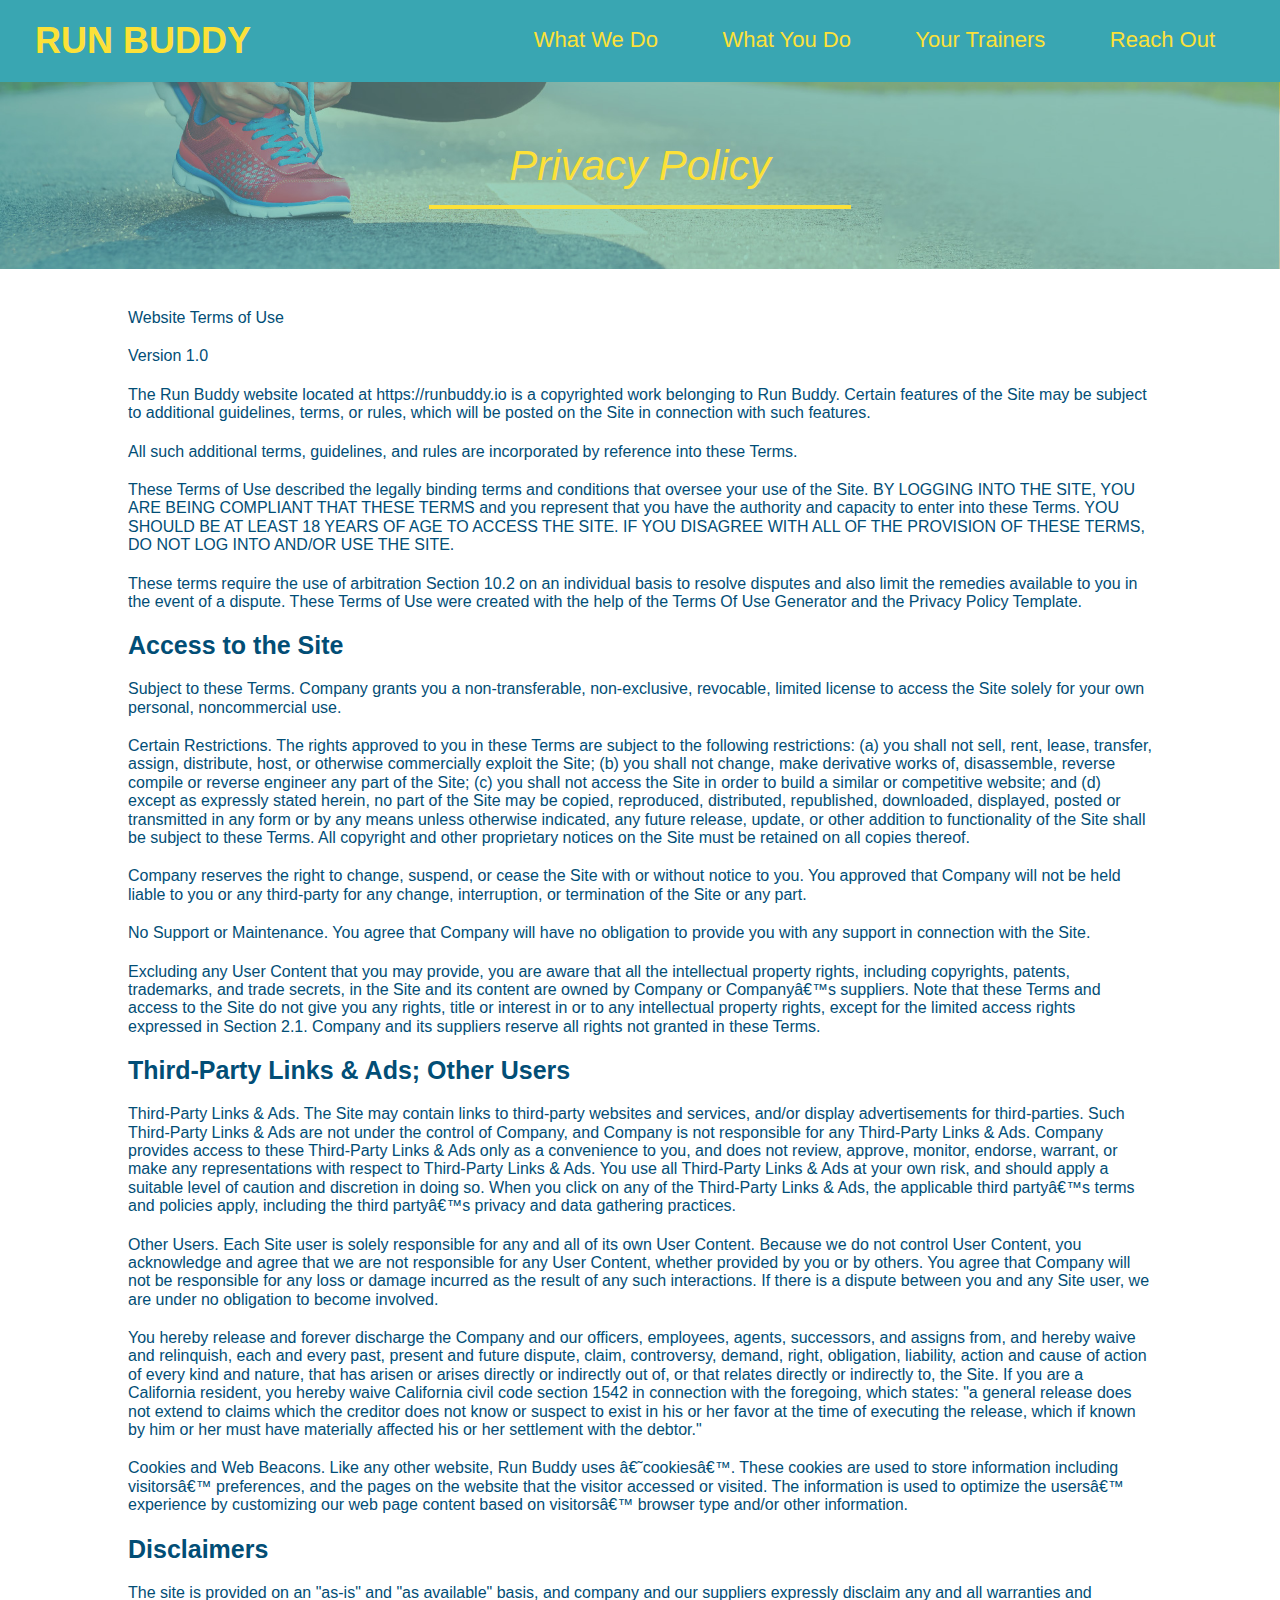
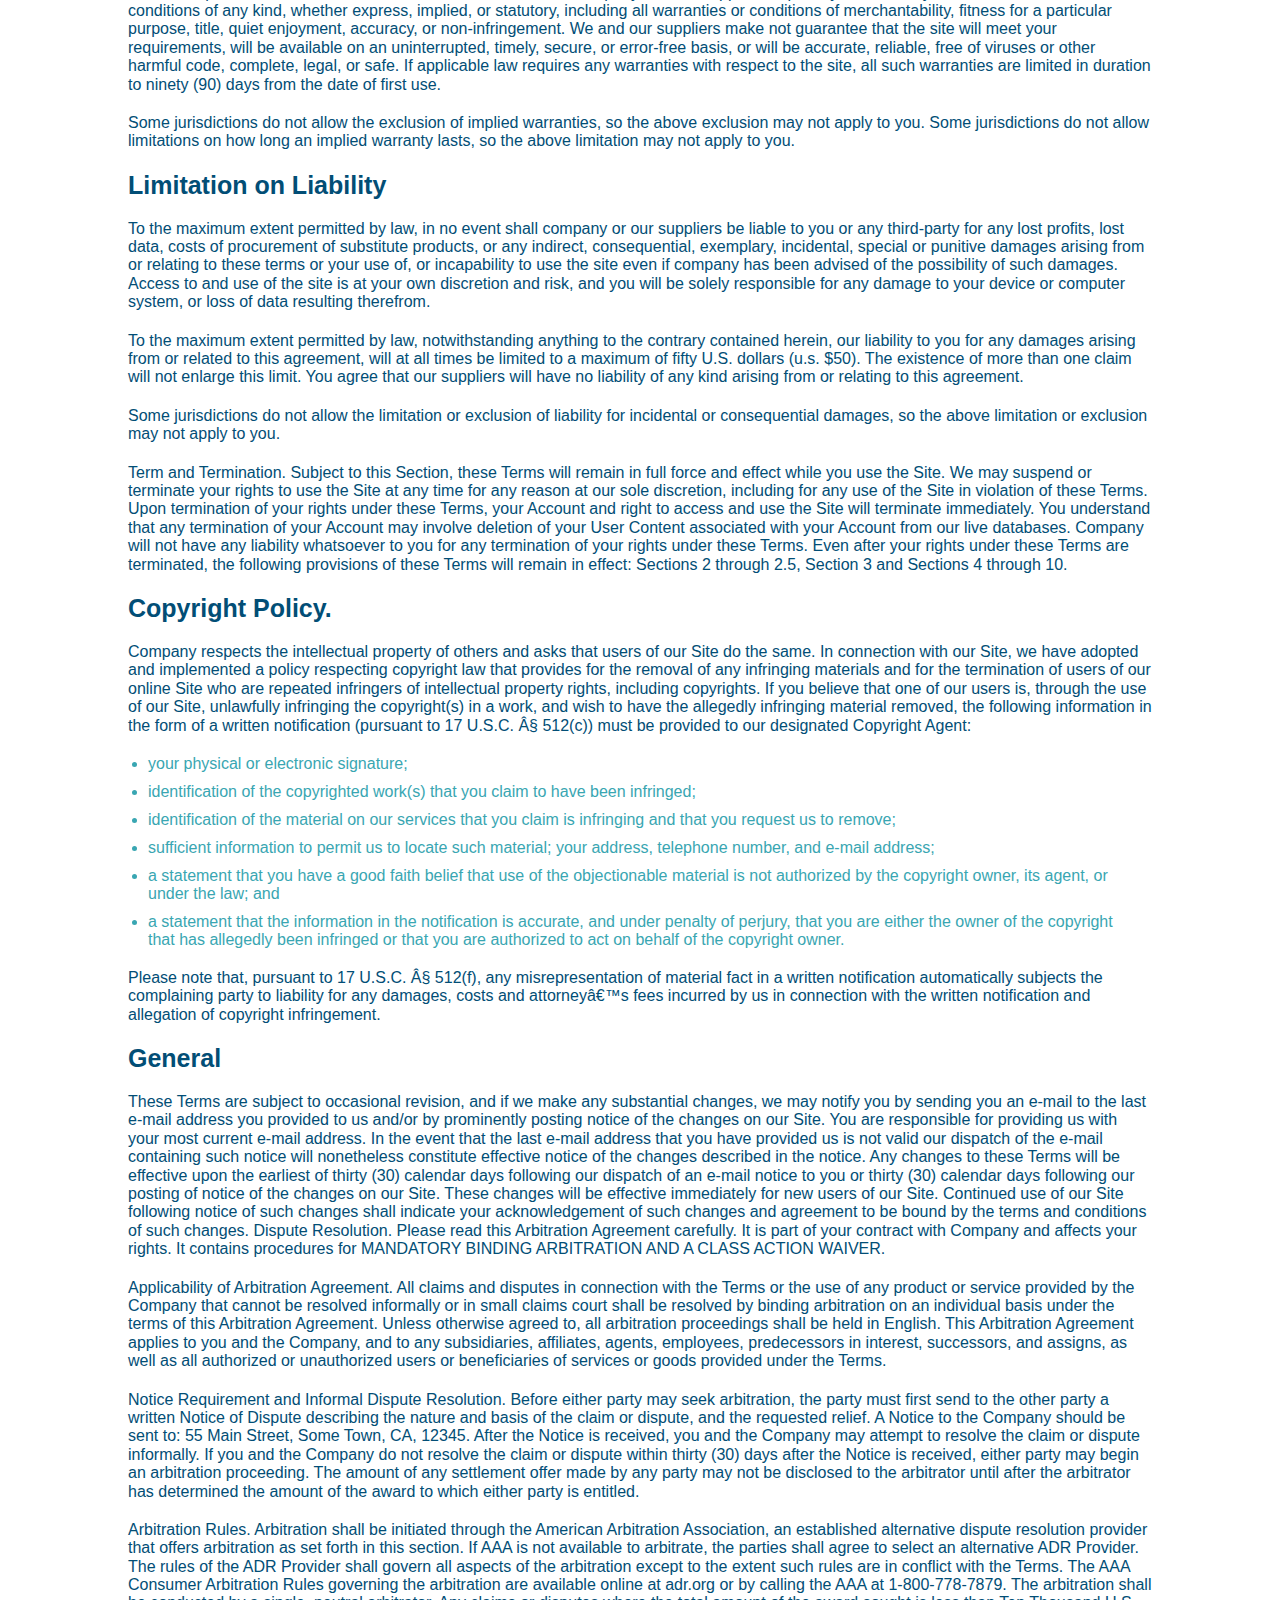
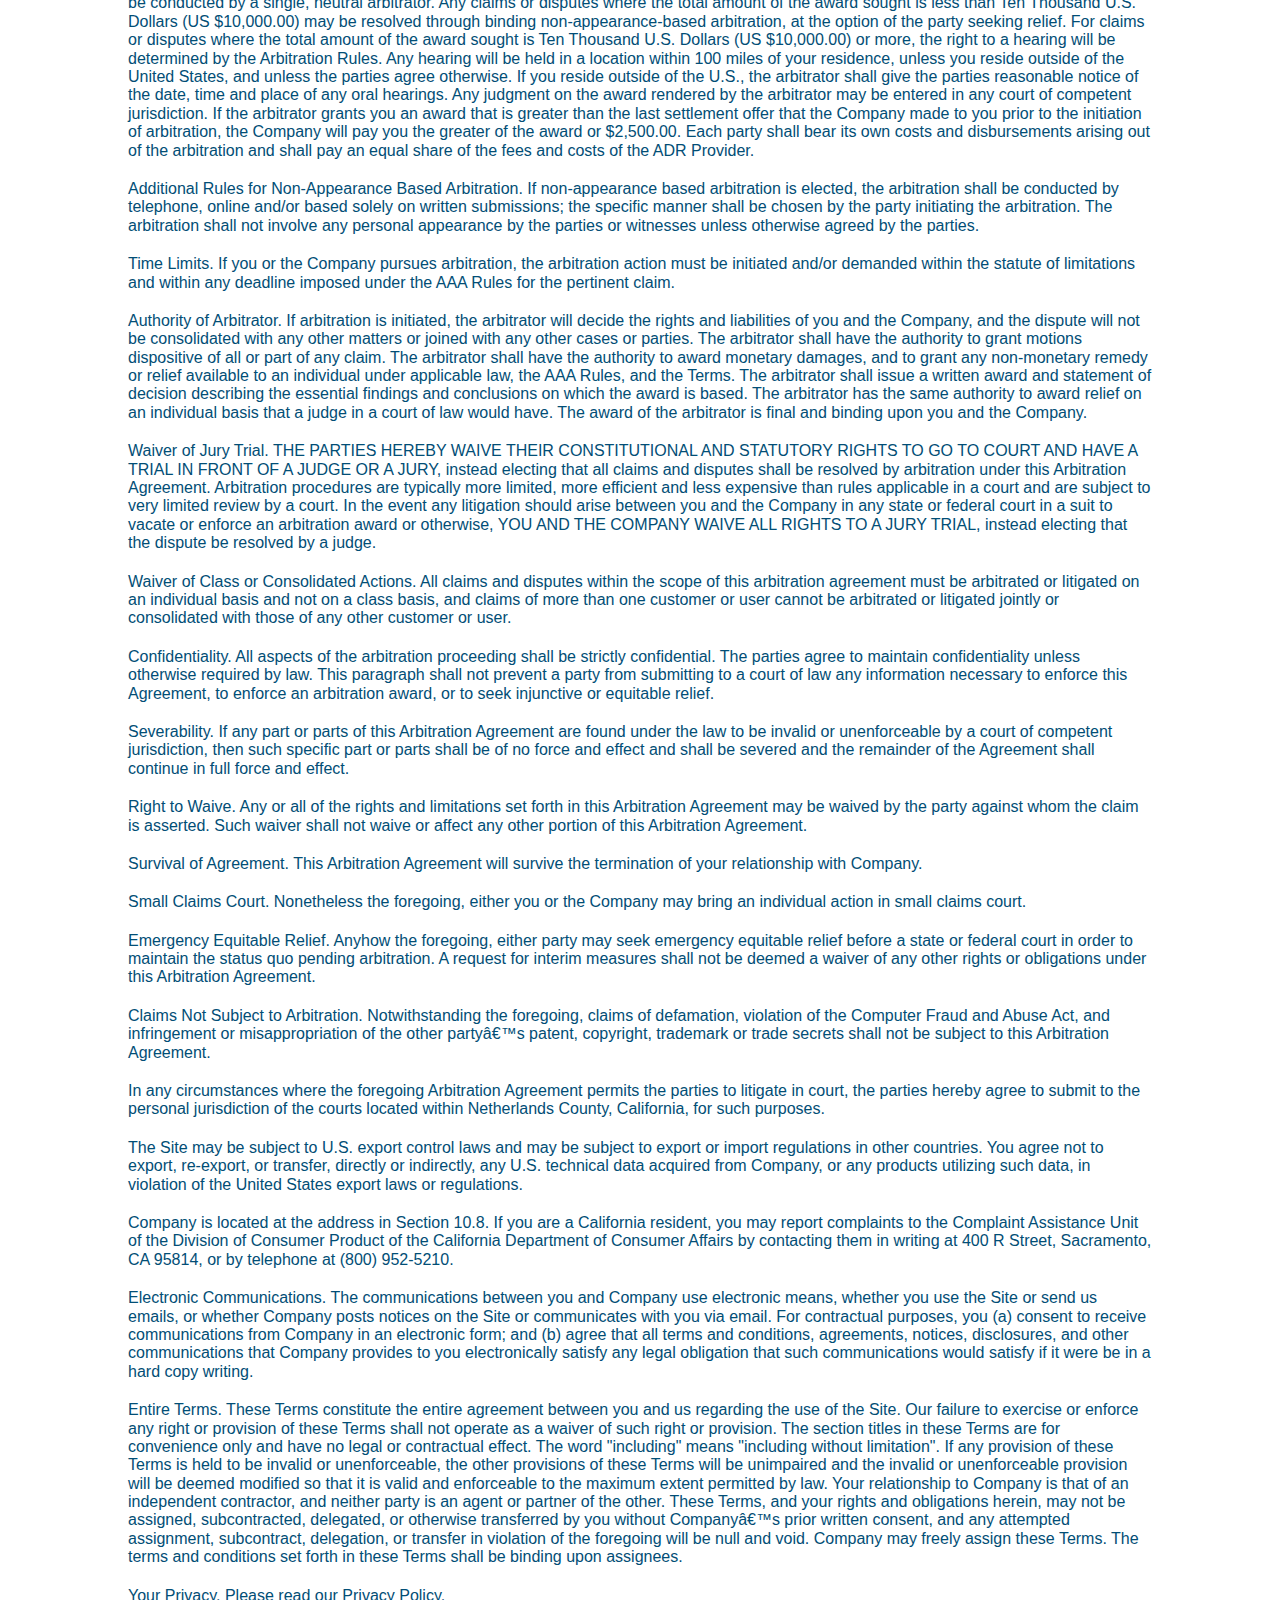
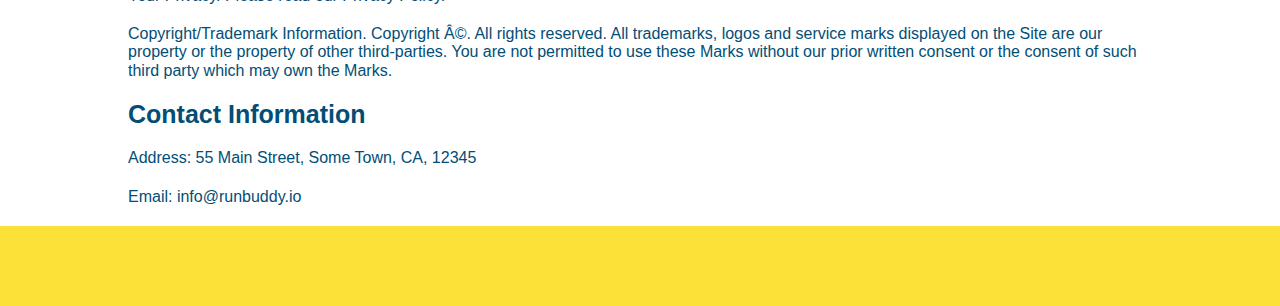
==== privacy-policy.html @ 90f8db1e "last-commit" ====
<!DOCTYPE html>
<html lang="en">
<head>
  <meta charset="UTF-8">
  <meta name="viewport" content="width=device-width, initial-scale=1.0">
  <title>Privacy Policy - Run Buddy</title>

  <link rel="stylesheet" href="./assets/css/style.css" />
  
  <link rel="stylesheet" href="./assets/css/secondary-styles.css" />

</head>
<body>
  
    <!-- navigation -->
<header>
  <h1>RUN BUDDY</h1>
  <nav><!-- Unordered list element -->
    <ul>
      <!-- List item element-->
      <li>
        <!-- Anchor element -->
        <a href="./index.html#what-we-do">What We Do</a>
      </li>
      <li>
        <a href="./index.html#what-you-do">What You Do</a>
      </li>
      <li>
        <a href="./index.html#your-trainers">Your Trainers</a>
      </li>
      <li>
        <a href="./index.html#reach-out">Reach Out</a>
      </li>
    </ul>
  </nav>
</header>

<section class="hero">
  <h2 class="page-title">
    Privacy Policy
  </h2>
</section>

<div class="hero hero-secondary"></div>

<article class='secondary-content'>
  <p>
    Website Terms of Use
  </p>

  <p>
    Version 1.0
  </p>

  <p>
    The Run Buddy website located at https://runbuddy.io is a copyrighted work belonging to Run Buddy. Certain
    features of the Site may be subject to additional guidelines, terms, or rules, which will be posted on the Site
    in connection with such features.
  </p>

  <p>
    All such additional terms, guidelines, and rules are incorporated by reference into these Terms.
  </p>

  <p>
    These Terms of Use described the legally binding terms and conditions that oversee your use of the Site. BY
    LOGGING INTO THE SITE, YOU ARE BEING COMPLIANT THAT THESE TERMS and you represent that you have the authority
    and capacity to enter into these Terms. YOU SHOULD BE AT LEAST 18 YEARS OF AGE TO ACCESS THE SITE. IF YOU
    DISAGREE WITH ALL OF THE PROVISION OF THESE TERMS, DO NOT LOG INTO AND/OR USE THE SITE.
  </p>

  <p>
    These terms require the use of arbitration Section 10.2 on an individual basis to resolve disputes and also
    limit the remedies available to you in the event of a dispute. These Terms of Use were created with the help of
    the Terms Of Use Generator and the Privacy Policy Template.
  </p>

  <h3>
    Access to the Site
  </h3>

  <p>
    Subject to these Terms. Company grants you a non-transferable, non-exclusive, revocable, limited license to
    access the Site solely for your own personal, noncommercial use.
  </p>

  <p>
    Certain Restrictions. The rights approved to you in these Terms are subject to the following restrictions: (a)
    you shall not sell, rent, lease, transfer, assign, distribute, host, or otherwise commercially exploit the Site;
    (b) you shall not change, make derivative works of, disassemble, reverse compile or reverse engineer any part of
    the Site; (c) you shall not access the Site in order to build a similar or competitive website; and (d) except
    as expressly stated herein, no part of the Site may be copied, reproduced, distributed, republished, downloaded,
    displayed, posted or transmitted in any form or by any means unless otherwise indicated, any future release,
    update, or other addition to functionality of the Site shall be subject to these Terms. All copyright and other
    proprietary notices on the Site must be retained on all copies thereof.
  </p>

  <p>
    Company reserves the right to change, suspend, or cease the Site with or without notice to you. You approved
    that Company will not be held liable to you or any third-party for any change, interruption, or termination of
    the Site or any part.
  </p>

  <p>
    No Support or Maintenance. You agree that Company will have no obligation to provide you with any support in
    connection with the Site.
  </p>

  <p>
    Excluding any User Content that you may provide, you are aware that all the intellectual property rights,
    including copyrights, patents, trademarks, and trade secrets, in the Site and its content are owned by Company
    or Companyâ€™s suppliers. Note that these Terms and access to the Site do not give you any rights, title or
    interest in or to any intellectual property rights, except for the limited access rights expressed in Section
    2.1. Company and its suppliers reserve all rights not granted in these Terms.
  </p>

  <h3>
    Third-Party Links & Ads; Other Users
  </h3>

  <p>
    Third-Party Links & Ads. The Site may contain links to third-party websites and services, and/or display
    advertisements for third-parties. Such Third-Party Links & Ads are not under the control of Company, and Company
    is not responsible for any Third-Party Links & Ads. Company provides access to these Third-Party Links & Ads
    only as a convenience to you, and does not review, approve, monitor, endorse, warrant, or make any
    representations with respect to Third-Party Links & Ads. You use all Third-Party Links & Ads at your own risk,
    and should apply a suitable level of caution and discretion in doing so. When you click on any of the
    Third-Party Links & Ads, the applicable third partyâ€™s terms and policies apply, including the third partyâ€™s
    privacy and data gathering practices.
  </p>

  <p>
    Other Users. Each Site user is solely responsible for any and all of its own User Content. Because we do not
    control User Content, you acknowledge and agree that we are not responsible for any User Content, whether
    provided by you or by others. You agree that Company will not be responsible for any loss or damage incurred as
    the result of any such interactions. If there is a dispute between you and any Site user, we are under no
    obligation to become involved.
  </p>

  <p>
    You hereby release and forever discharge the Company and our officers, employees, agents, successors, and
    assigns from, and hereby waive and relinquish, each and every past, present and future dispute, claim,
    controversy, demand, right, obligation, liability, action and cause of action of every kind and nature, that has
    arisen or arises directly or indirectly out of, or that relates directly or indirectly to, the Site. If you are
    a California resident, you hereby waive California civil code section 1542 in connection with the foregoing,
    which states: "a general release does not extend to claims which the creditor does not know or suspect to exist
    in his or her favor at the time of executing the release, which if known by him or her must have materially
    affected his or her settlement with the debtor."
  </p>

  <p>
    Cookies and Web Beacons. Like any other website, Run Buddy uses â€˜cookiesâ€™. These cookies are used to store
    information including visitorsâ€™ preferences, and the pages on the website that the visitor accessed or visited.
    The information is used to optimize the usersâ€™ experience by customizing our web page content based on visitorsâ€™
    browser type and/or other information.
  </p>

  <h3>
    Disclaimers
  </h3>

  <p>
    The site is provided on an "as-is" and "as available" basis, and company and our suppliers expressly disclaim
    any and all warranties and conditions of any kind, whether express, implied, or statutory, including all
    warranties or conditions of merchantability, fitness for a particular purpose, title, quiet enjoyment, accuracy,
    or non-infringement. We and our suppliers make not guarantee that the site will meet your requirements, will be
    available on an uninterrupted, timely, secure, or error-free basis, or will be accurate, reliable, free of
    viruses or other harmful code, complete, legal, or safe. If applicable law requires any warranties with respect
    to the site, all such warranties are limited in duration to ninety (90) days from the date of first use.
  </p>

  <p>
    Some jurisdictions do not allow the exclusion of implied warranties, so the above exclusion may not apply to
    you. Some jurisdictions do not allow limitations on how long an implied warranty lasts, so the above limitation
    may not apply to you.
  </p>

  <h3>
    Limitation on Liability
  </h3>

  <p>
    To the maximum extent permitted by law, in no event shall company or our suppliers be liable to you or any
    third-party for any lost profits, lost data, costs of procurement of substitute products, or any indirect,
    consequential, exemplary, incidental, special or punitive damages arising from or relating to these terms or
    your use of, or incapability to use the site even if company has been advised of the possibility of such
    damages. Access to and use of the site is at your own discretion and risk, and you will be solely responsible
    for any damage to your device or computer system, or loss of data resulting therefrom.
  </p>

  <p>
    To the maximum extent permitted by law, notwithstanding anything to the contrary contained herein, our liability
    to you for any damages arising from or related to this agreement, will at all times be limited to a maximum of
    fifty U.S. dollars (u.s. $50). The existence of more than one claim will not enlarge this limit. You agree that
    our suppliers will have no liability of any kind arising from or relating to this agreement.
  </p>

  <p>
    Some jurisdictions do not allow the limitation or exclusion of liability for incidental or consequential
    damages, so the above limitation or exclusion may not apply to you.
  </p>

  <p>
    Term and Termination. Subject to this Section, these Terms will remain in full force and effect while you use
    the Site. We may suspend or terminate your rights to use the Site at any time for any reason at our sole
    discretion, including for any use of the Site in violation of these Terms. Upon termination of your rights under
    these Terms, your Account and right to access and use the Site will terminate immediately. You understand that
    any termination of your Account may involve deletion of your User Content associated with your Account from our
    live databases. Company will not have any liability whatsoever to you for any termination of your rights under
    these Terms. Even after your rights under these Terms are terminated, the following provisions of these Terms
    will remain in effect: Sections 2 through 2.5, Section 3 and Sections 4 through 10.
  </p>

  <h3>
    Copyright Policy.
  </h3>

  <p>
    Company respects the intellectual property of others and asks that users of our Site do the same. In connection
    with our Site, we have adopted and implemented a policy respecting copyright law that provides for the removal
    of any infringing materials and for the termination of users of our online Site who are repeated infringers of
    intellectual property rights, including copyrights. If you believe that one of our users is, through the use of
    our Site, unlawfully infringing the copyright(s) in a work, and wish to have the allegedly infringing material
    removed, the following information in the form of a written notification (pursuant to 17 U.S.C. Â§ 512(c)) must
    be provided to our designated Copyright Agent:
  </p>

  <ul>
    <li>
      your physical or electronic signature;
    </li>
    <li>
      identification of the copyrighted work(s) that you claim to have been infringed;
    </li>
    <li>
      identification of the material on our services that you claim is infringing and that you request us to remove;
    </li>
    <li>
      sufficient information to permit us to locate such material; your address, telephone number, and e-mail
      address;
    </li>
    <li>
      a statement that you have a good faith belief that use of the objectionable material is not authorized by the
      copyright owner, its agent, or under the law; and
    </li>
    <li>
      a statement that the information in the notification is accurate, and under penalty of perjury, that you are
      either the owner of the copyright that has allegedly been infringed or that you are authorized to act on
      behalf of the copyright owner.
    </li>
  </ul>

  <p>
    Please note that, pursuant to 17 U.S.C. Â§ 512(f), any misrepresentation of material fact in a written
    notification automatically subjects the complaining party to liability for any damages, costs and attorneyâ€™s
    fees incurred by us in connection with the written notification and allegation of copyright infringement.
  </p>

  <h3>
    General
  </h3>

  <p>
    These Terms are subject to occasional revision, and if we make any substantial changes, we may notify you by
    sending you an e-mail to the last e-mail address you provided to us and/or by prominently posting notice of the
    changes on our Site. You are responsible for providing us with your most current e-mail address. In the event
    that the last e-mail address that you have provided us is not valid our dispatch of the e-mail containing such
    notice will nonetheless constitute effective notice of the changes described in the notice. Any changes to these
    Terms will be effective upon the earliest of thirty (30) calendar days following our dispatch of an e-mail
    notice to you or thirty (30) calendar days following our posting of notice of the changes on our Site. These
    changes will be effective immediately for new users of our Site. Continued use of our Site following notice of
    such changes shall indicate your acknowledgement of such changes and agreement to be bound by the terms and
    conditions of such changes. Dispute Resolution. Please read this Arbitration Agreement carefully. It is part of
    your contract with Company and affects your rights. It contains procedures for MANDATORY BINDING ARBITRATION AND
    A CLASS ACTION WAIVER.
  </p>

  <p>
    Applicability of Arbitration Agreement. All claims and disputes in connection with the Terms or the use of any
    product or service provided by the Company that cannot be resolved informally or in small claims court shall be
    resolved by binding arbitration on an individual basis under the terms of this Arbitration Agreement. Unless
    otherwise agreed to, all arbitration proceedings shall be held in English. This Arbitration Agreement applies to
    you and the Company, and to any subsidiaries, affiliates, agents, employees, predecessors in interest,
    successors, and assigns, as well as all authorized or unauthorized users or beneficiaries of services or goods
    provided under the Terms.
  </p>

  <p>
    Notice Requirement and Informal Dispute Resolution. Before either party may seek arbitration, the party must
    first send to the other party a written Notice of Dispute describing the nature and basis of the claim or
    dispute, and the requested relief. A Notice to the Company should be sent to: 55 Main Street, Some Town, CA,
    12345. After the Notice is received, you and the Company may attempt to resolve the claim or dispute informally.
    If you and the Company do not resolve the claim or dispute within thirty (30) days after the Notice is received,
    either party may begin an arbitration proceeding. The amount of any settlement offer made by any party may not
    be disclosed to the arbitrator until after the arbitrator has determined the amount of the award to which either
    party is entitled.
  </p>

  <p>
    Arbitration Rules. Arbitration shall be initiated through the American Arbitration Association, an established
    alternative dispute resolution provider that offers arbitration as set forth in this section. If AAA is not
    available to arbitrate, the parties shall agree to select an alternative ADR Provider. The rules of the ADR
    Provider shall govern all aspects of the arbitration except to the extent such rules are in conflict with the
    Terms. The AAA Consumer Arbitration Rules governing the arbitration are available online at adr.org or by
    calling the AAA at 1-800-778-7879. The arbitration shall be conducted by a single, neutral arbitrator. Any
    claims or disputes where the total amount of the award sought is less than Ten Thousand U.S. Dollars (US
    $10,000.00) may be resolved through binding non-appearance-based arbitration, at the option of the party seeking
    relief. For claims or disputes where the total amount of the award sought is Ten Thousand U.S. Dollars (US
    $10,000.00) or more, the right to a hearing will be determined by the Arbitration Rules. Any hearing will be
    held in a location within 100 miles of your residence, unless you reside outside of the United States, and
    unless the parties agree otherwise. If you reside outside of the U.S., the arbitrator shall give the parties
    reasonable notice of the date, time and place of any oral hearings. Any judgment on the award rendered by the
    arbitrator may be entered in any court of competent jurisdiction. If the arbitrator grants you an award that is
    greater than the last settlement offer that the Company made to you prior to the initiation of arbitration, the
    Company will pay you the greater of the award or $2,500.00. Each party shall bear its own costs and
    disbursements arising out of the arbitration and shall pay an equal share of the fees and costs of the ADR
    Provider.
  </p>

  <p>
    Additional Rules for Non-Appearance Based Arbitration. If non-appearance based arbitration is elected, the
    arbitration shall be conducted by telephone, online and/or based solely on written submissions; the specific
    manner shall be chosen by the party initiating the arbitration. The arbitration shall not involve any personal
    appearance by the parties or witnesses unless otherwise agreed by the parties.
  </p>

  <p>
    Time Limits. If you or the Company pursues arbitration, the arbitration action must be initiated and/or demanded
    within the statute of limitations and within any deadline imposed under the AAA Rules for the pertinent claim.
  </p>

  <p>
    Authority of Arbitrator. If arbitration is initiated, the arbitrator will decide the rights and liabilities of
    you and the Company, and the dispute will not be consolidated with any other matters or joined with any other
    cases or parties. The arbitrator shall have the authority to grant motions dispositive of all or part of any
    claim. The arbitrator shall have the authority to award monetary damages, and to grant any non-monetary remedy
    or relief available to an individual under applicable law, the AAA Rules, and the Terms. The arbitrator shall
    issue a written award and statement of decision describing the essential findings and conclusions on which the
    award is based. The arbitrator has the same authority to award relief on an individual basis that a judge in a
    court of law would have. The award of the arbitrator is final and binding upon you and the Company.
  </p>

  <p>
    Waiver of Jury Trial. THE PARTIES HEREBY WAIVE THEIR CONSTITUTIONAL AND STATUTORY RIGHTS TO GO TO COURT AND HAVE
    A TRIAL IN FRONT OF A JUDGE OR A JURY, instead electing that all claims and disputes shall be resolved by
    arbitration under this Arbitration Agreement. Arbitration procedures are typically more limited, more efficient
    and less expensive than rules applicable in a court and are subject to very limited review by a court. In the
    event any litigation should arise between you and the Company in any state or federal court in a suit to vacate
    or enforce an arbitration award or otherwise, YOU AND THE COMPANY WAIVE ALL RIGHTS TO A JURY TRIAL, instead
    electing that the dispute be resolved by a judge.
  </p>

  <p>
    Waiver of Class or Consolidated Actions. All claims and disputes within the scope of this arbitration agreement
    must be arbitrated or litigated on an individual basis and not on a class basis, and claims of more than one
    customer or user cannot be arbitrated or litigated jointly or consolidated with those of any other customer or
    user.
  </p>

  <p>
    Confidentiality. All aspects of the arbitration proceeding shall be strictly confidential. The parties agree to
    maintain confidentiality unless otherwise required by law. This paragraph shall not prevent a party from
    submitting to a court of law any information necessary to enforce this Agreement, to enforce an arbitration
    award, or to seek injunctive or equitable relief.
  </p>

  <p>
    Severability. If any part or parts of this Arbitration Agreement are found under the law to be invalid or
    unenforceable by a court of competent jurisdiction, then such specific part or parts shall be of no force and
    effect and shall be severed and the remainder of the Agreement shall continue in full force and effect.
  </p>

  <p>
    Right to Waive. Any or all of the rights and limitations set forth in this Arbitration Agreement may be waived
    by the party against whom the claim is asserted. Such waiver shall not waive or affect any other portion of this
    Arbitration Agreement.
  </p>

  <p>
    Survival of Agreement. This Arbitration Agreement will survive the termination of your relationship with
    Company.
  </p>

  <p>
    Small Claims Court. Nonetheless the foregoing, either you or the Company may bring an individual action in small
    claims court.
  </p>

  <p>
    Emergency Equitable Relief. Anyhow the foregoing, either party may seek emergency equitable relief before a
    state or federal court in order to maintain the status quo pending arbitration. A request for interim measures
    shall not be deemed a waiver of any other rights or obligations under this Arbitration Agreement.
  </p>

  <p>
    Claims Not Subject to Arbitration. Notwithstanding the foregoing, claims of defamation, violation of the
    Computer Fraud and Abuse Act, and infringement or misappropriation of the other partyâ€™s patent, copyright,
    trademark or trade secrets shall not be subject to this Arbitration Agreement.
  </p>

  <p>
    In any circumstances where the foregoing Arbitration Agreement permits the parties to litigate in court, the
    parties hereby agree to submit to the personal jurisdiction of the courts located within Netherlands County,
    California, for such purposes.
  </p>

  <p>
    The Site may be subject to U.S. export control laws and may be subject to export or import regulations in other
    countries. You agree not to export, re-export, or transfer, directly or indirectly, any U.S. technical data
    acquired from Company, or any products utilizing such data, in violation of the United States export laws or
    regulations.
  </p>

  <p>
    Company is located at the address in Section 10.8. If you are a California resident, you may report complaints
    to the Complaint Assistance Unit of the Division of Consumer Product of the California Department of Consumer
    Affairs by contacting them in writing at 400 R Street, Sacramento, CA 95814, or by telephone at (800) 952-5210.
  </p>

  <p>
    Electronic Communications. The communications between you and Company use electronic means, whether you use the
    Site or send us emails, or whether Company posts notices on the Site or communicates with you via email. For
    contractual purposes, you (a) consent to receive communications from Company in an electronic form; and (b)
    agree that all terms and conditions, agreements, notices, disclosures, and other communications that Company
    provides to you electronically satisfy any legal obligation that such communications would satisfy if it were be
    in a hard copy writing.
  </p>

  <p>
    Entire Terms. These Terms constitute the entire agreement between you and us regarding the use of the Site. Our
    failure to exercise or enforce any right or provision of these Terms shall not operate as a waiver of such right
    or provision. The section titles in these Terms are for convenience only and have no legal or contractual
    effect. The word "including" means "including without limitation". If any provision of these Terms is held to be
    invalid or unenforceable, the other provisions of these Terms will be unimpaired and the invalid or
    unenforceable provision will be deemed modified so that it is valid and enforceable to the maximum extent
    permitted by law. Your relationship to Company is that of an independent contractor, and neither party is an
    agent or partner of the other. These Terms, and your rights and obligations herein, may not be assigned,
    subcontracted, delegated, or otherwise transferred by you without Companyâ€™s prior written consent, and any
    attempted assignment, subcontract, delegation, or transfer in violation of the foregoing will be null and void.
    Company may freely assign these Terms. The terms and conditions set forth in these Terms shall be binding upon
    assignees.
  </p>

  <p>
    Your Privacy. Please read our Privacy Policy.
  </p>

  <p>
    Copyright/Trademark Information. Copyright Â©. All rights reserved. All trademarks, logos and service marks
    displayed on the Site are our property or the property of other third-parties. You are not permitted to use
    these Marks without our prior written consent or the consent of such third party which may own the Marks.
  </p>

  <h3>
    Contact Information
  </h3>

  <p>
    Address: 55 Main Street, Some Town, CA, 12345
  </p>

  <p>
    Email: info@runbuddy.io
  </p>
  
</article>

<footer>

</footer>
</body>
</html>
---- assets/css/style.css ----
* {
  margin: 0;
  padding: 0;
  box-sizing: border-box;
}

body {
  /* more on this crazy alphanumerical value in a minute! */
  color: #39a6b2;
  font-family: Helvetica, Arial, sans-serif;
}

/* I'm a CSS comment! */

/* apply styles to <header> */
header {
  padding: 20px 35px;
  background-color: #39a6b2;
}

header h1 {
  font-weight: bold;
  font-size: 36px;
  color: #fce138;
  margin: 0;
  display: inline;
}

header a {
  text-decoration: none;
  color: #fce138;
}

header nav {
  float: right;
  margin: 7px 0;
}

header nav ul li {
  display: inline;
}

header nav ul li a {
  margin: 0 30px;
  font-weight: lighter;
  font-size: 22px;
}

footer {
  background: #fce138;
  width: 100%;
  padding: 40px 35px;
}

footer h2 {
  display: inline;
  color: #024e76;
  font-size: 30px;
  margin: 0;
}

footer div {
  float: right;
  line-height: 1.5;
  text-align: right;
}

footer a {
  color: #024e76;
}

section {
  padding: 60px;
}

/* Hero Style Start */

.hero {
  background-image: url("../images/hero-bg.jpg");
  height: 600px;
  background-size: cover;
  background-position: center;
  position: relative;
}

.hero-form {
  border: solid 3px #024e76;
  background-color: #fce138;
  padding: 20px;
  width: 500px;
  color: #024e76;
  position: absolute;
  bottom: 120px;
  right: 140px;
}

.hero-form h3 {
  font-size: 24px;
  margin: 0;
}

.hero-form p {
  margin: 5px 0 15px 0;
}

.form-input {
  border: 1px solid #024e76;
  display: block;
  padding: 7px 15px;
  font-size: 16px;
  color: #024e76;
  width: 100%;
  margin-bottom: 15px;
}

.hero-form label {
  margin: 0 5px;
}

.hero-form button {
  color: #fce138;
  background-color: #024e76;
  border: none;
  padding: 10px 20px;
  font-size: 16px;
}

/* Hero Style End */

.intro {
  text-align: center;
}

.intro h2 {
  font-size: 55px;
  color: #024e76;
  margin-bottom: 35px;
  padding: 0 100px 20px 100px;
  border-bottom: 3px solid;
  border-color: #fce138;
}

.intro p {
  line-height: 1.7;
  color: #39a6b2;
  width: 80%;
  font-size: 20px;
  margin: 0 auto;
}

.steps {
  text-align: center;
  background: #fce138;
}

.section-title {
  font-size: 55px;
  color: #024e76;
  margin-bottom: 35px;
  padding: 0 100px 20px 100px;
  display: inline-block;
  border-bottom: 3px solid;
}

.primary-border {
  border-color: #fce138;
}

.secondary-border {
  border-color: #39a6b2;
}

.steps div {
  margin-bottom: 80px;
}

.steps img {
  width: 15%;
  margin: 10px 0;
}

.steps h3 {
  color: #024e76;
  font-size: 46px;
  margin-top: 10px;
}

.step p {
  color: #39a6b2;
  font-size: 23px;
}

.steps span {
  font-size: 38px;
}

.trainers {
  text-align: center;
}

.trainer {
  width: 900px;
  margin: 0 auto 30px auto;
  background: #024e76;
  color: #fce138;
  overflow: auto;
}

.trainer img {
  width: 35%;
  float: left;
}

.trainer-bio {
  padding: 35px;
  float: left;
  width: 65%;
}

.text-left {
  text-align: left;
}

.text-right {
  text-align: right;
}

.trainer-bio h3 {
  font-size: 32px;
  margin-bottom: 8px;
}

.trainer-bio h4 {
  font-weight: lighter;
  font-size: 26px;
  margin-bottom: 25px;
}

.trainer-bio p {
  font-size: 17px;
  line-height: 1.3;
}

.section-title {
  font-size: 55px;
  display: inline-block;
  padding: 0 100px 20px 100px;
  border-bottom: 3px solid;
  margin-bottom: 35px;
  color: #024e76;
}

.contact {
  text-align: center;
  background: #024e76;
}

.contact h2 {
  color: #fce138;
}

.contact-info iframe {
  width: 400px;
  height: 400px;
}

.contact-info div {
  width: 410px;
  display: inline-block;
  vertical-align: top;
  text-align: left;
  margin: 30px 0 0 60px;
  color: white;
}

.contact-info h3 {
  color: #fce138;
  font-size: 32px;
}

.contact-info p, .contact-info address {
  margin: 20px 0;
  line-height: 1.5;
  font-size: 20px;
  font-style: normal;
}

.contact-info a {
  color: #fce138;
}

/* REACH OUT STYLES END */

/* these two colors will override the ones above in .hero */
.hero-secondary {
  background-color: black;
  color: red;
}
---- assets/css/secondary-styles.css ----
.hero {
  background-position: bottom;
  height: auto;
  text-align: center;
  margin-bottom: 40px;
}

.page-title {
color: #fce138;
display: inline-block;
border-bottom: 4px solid #fce138;
padding: 0 80px 15px 80px;
font-weight: normal;
font-size: 42px;
font-style: italic;
}

.secondary-content {
  width: 80%;
  margin: 0 auto;
  color: #024e76;
}

.secondary-content h3 {
  font-size: 25px;
  margin: 20px 0 20px 0;
}

.secondary-content p {
  font-size: 16px;
  line-height: 1.15;
  margin: 20px 0 20px 0;
}

.secondary-content ul {
  margin: 15px 20px 20px 20px;
}

.secondary-content li {
  color: #39a6b2;
  margin: 10px 0 10px 0;
}
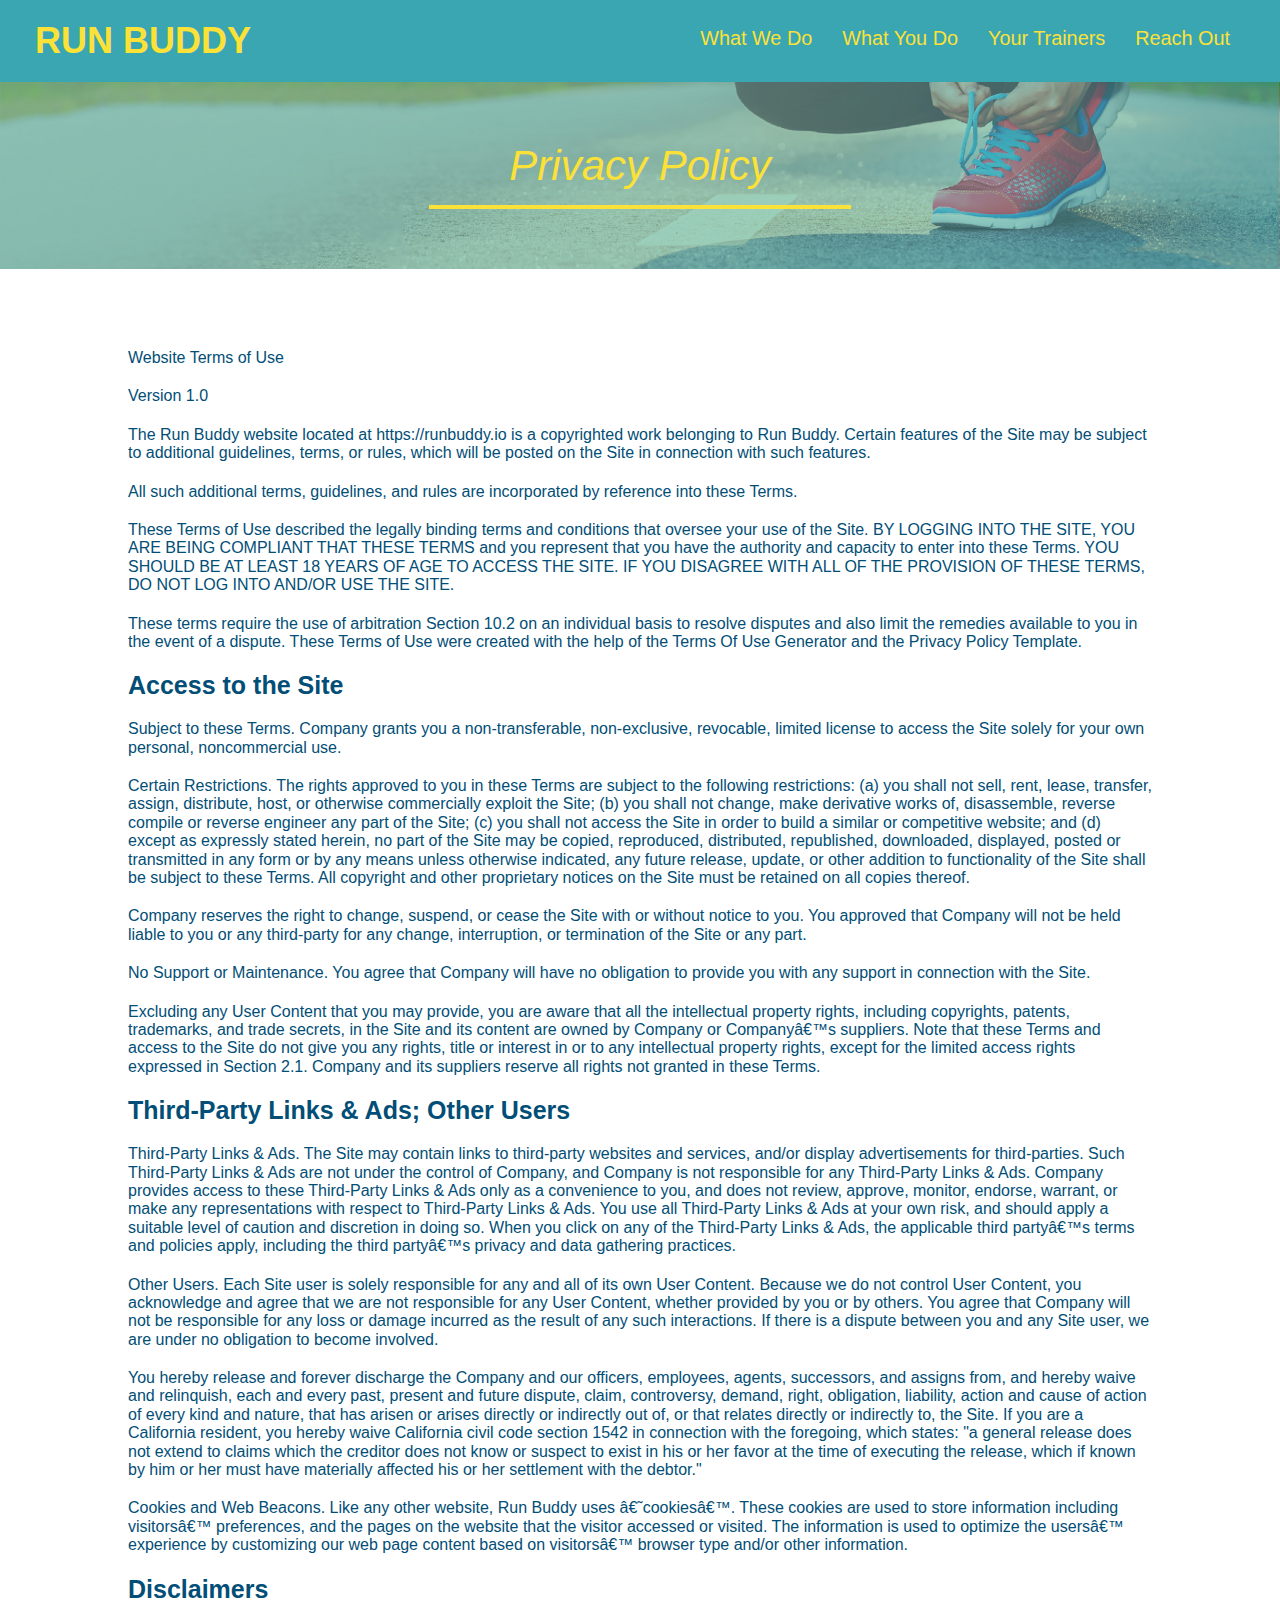
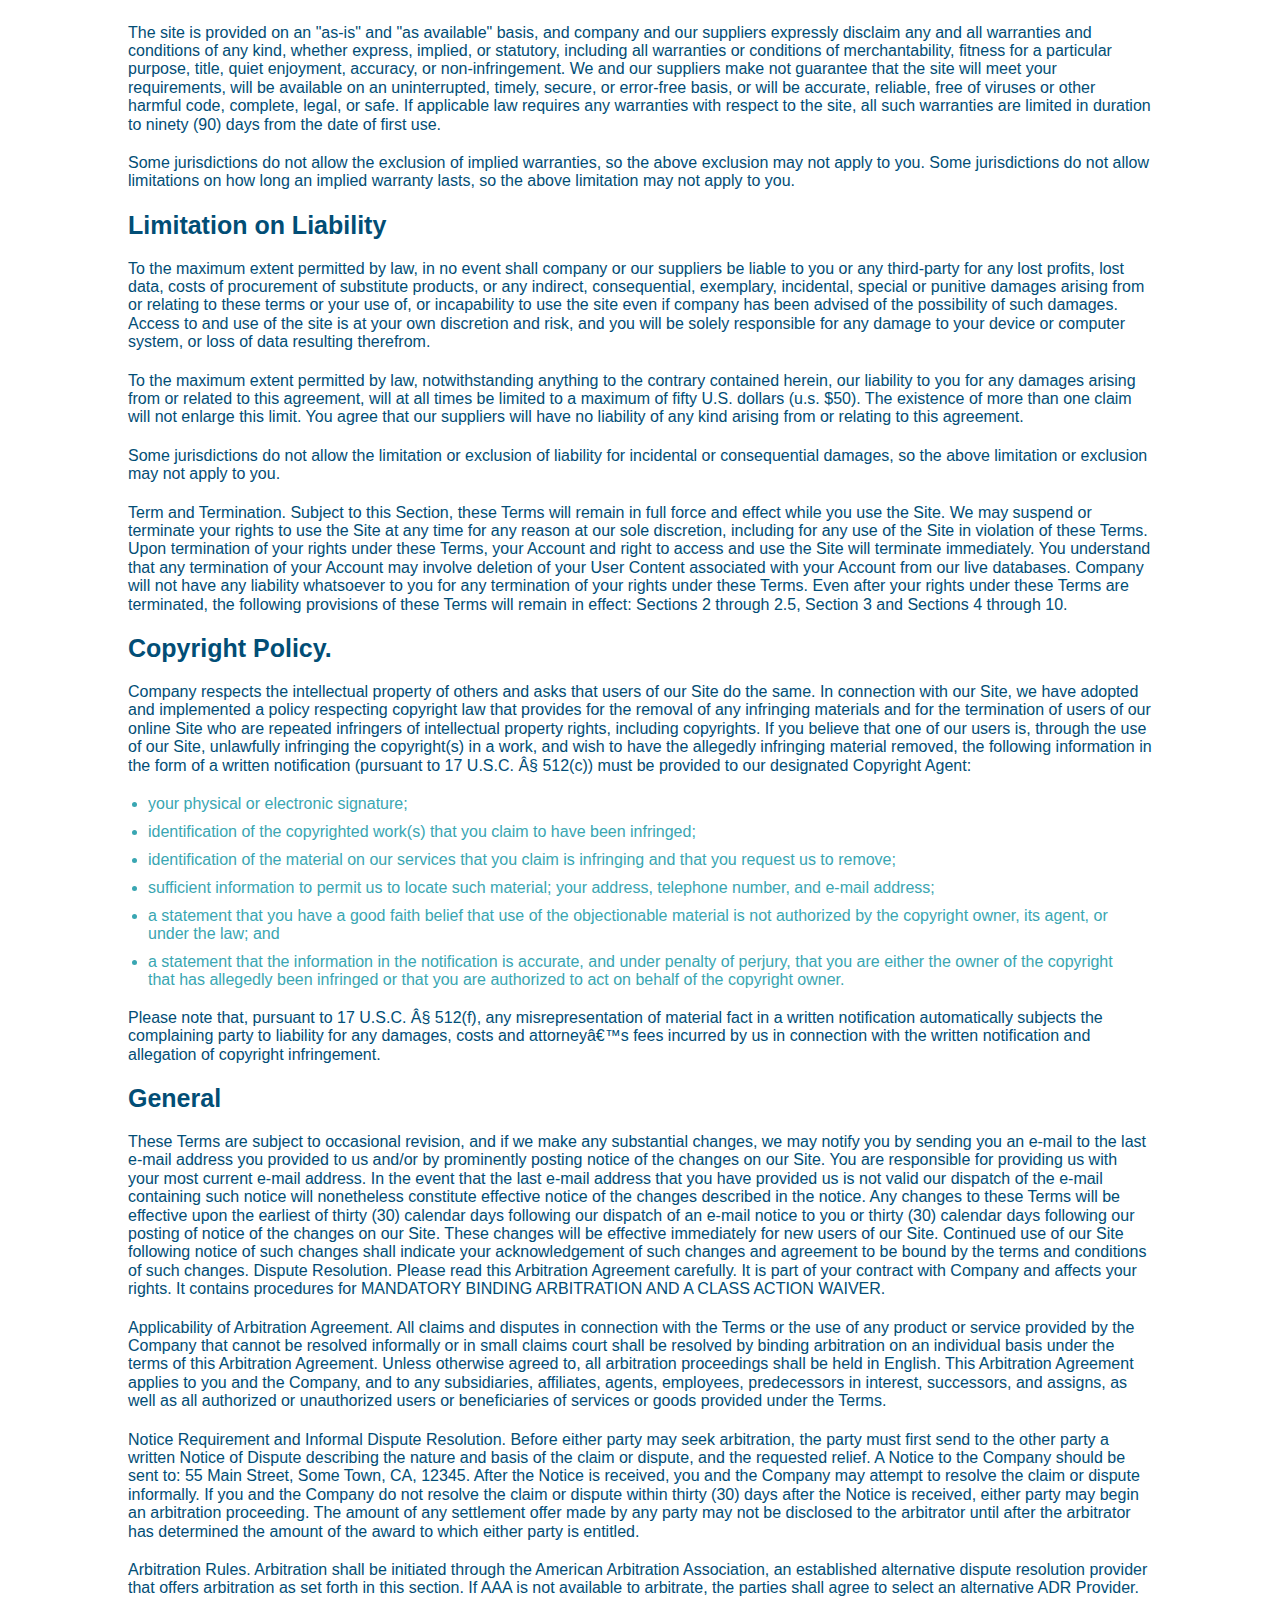
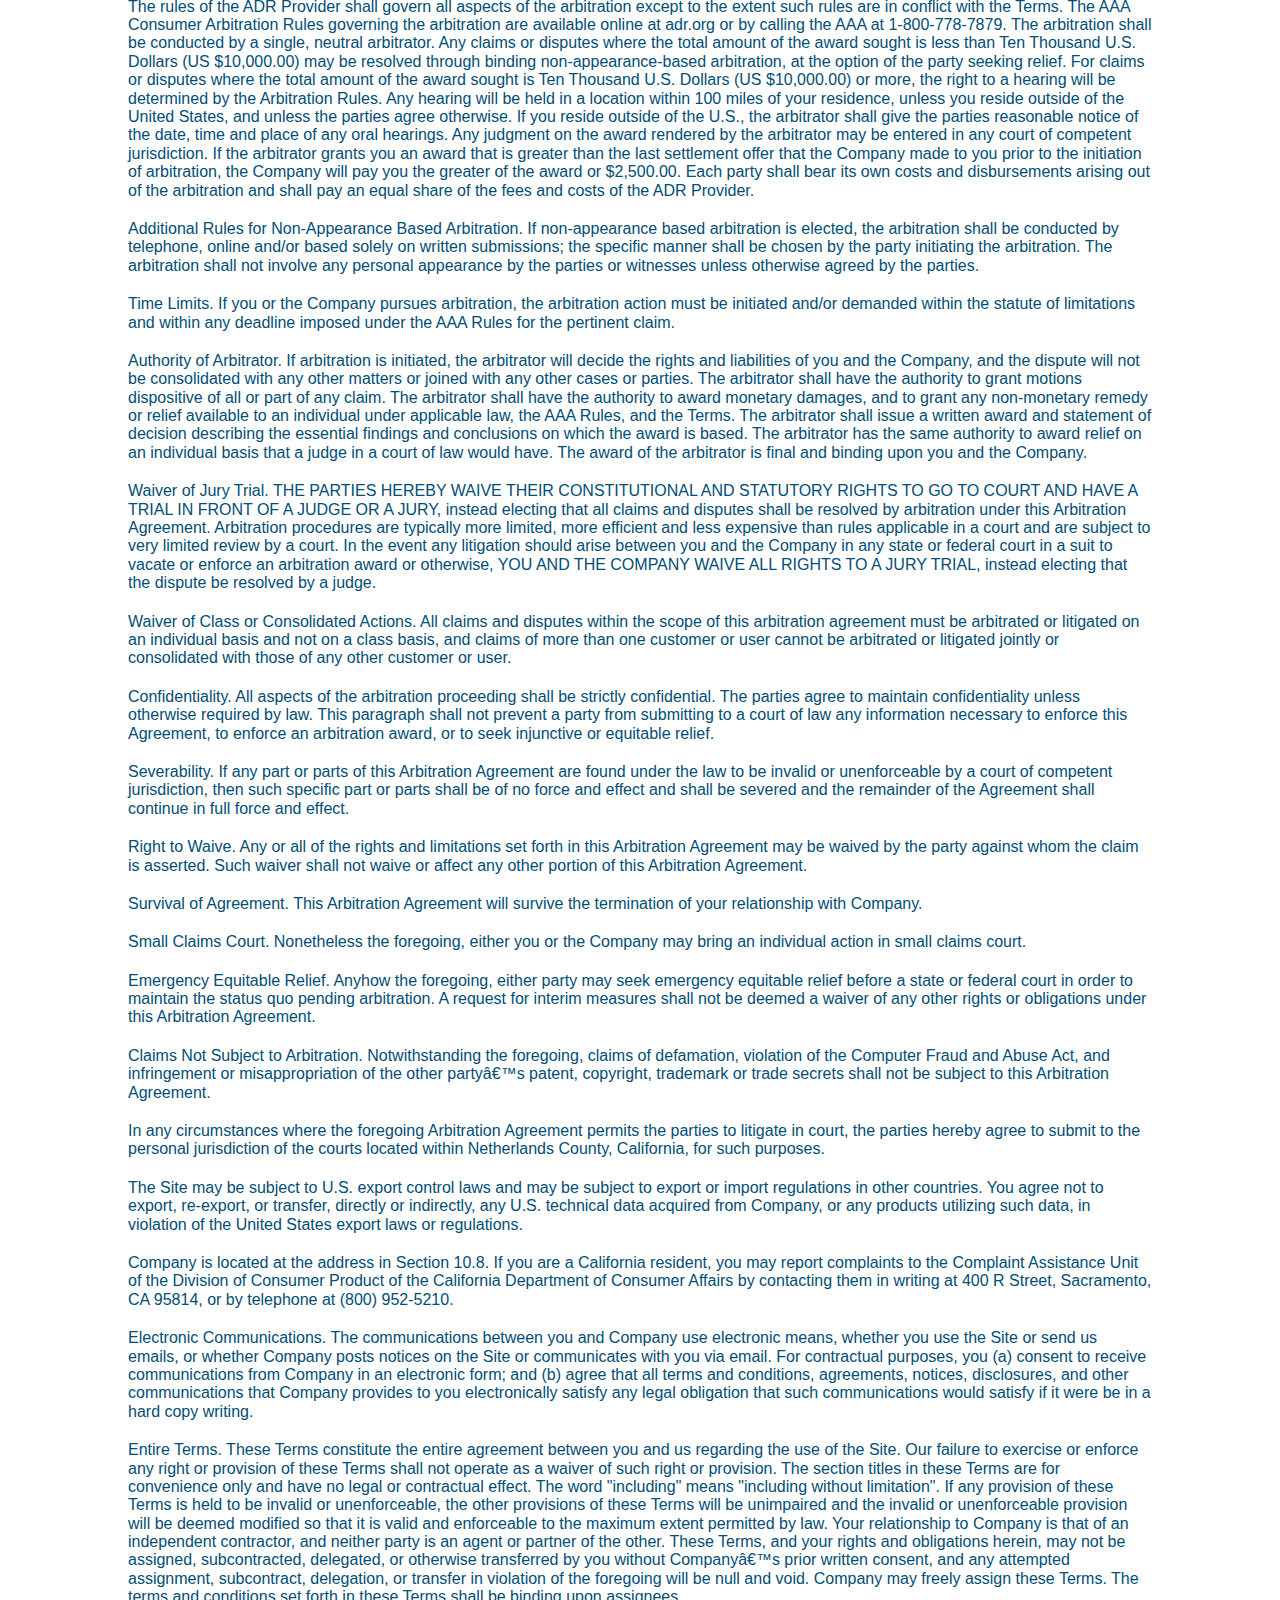
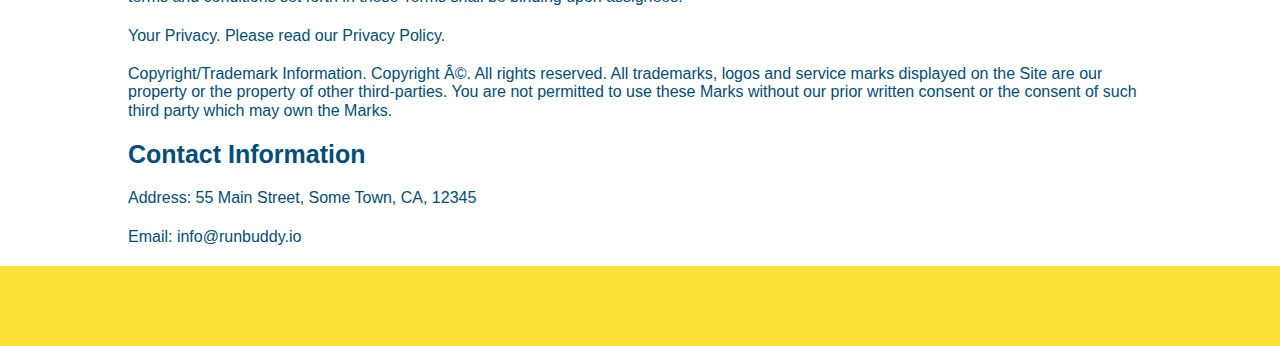
==== commit 56045e96: "first media query update" ====
--- a/privacy-policy.html
+++ b/privacy-policy.html
@@ -8,6 +8,8 @@
   <link rel="stylesheet" href="./assets/css/style.css" />
   
   <link rel="stylesheet" href="./assets/css/secondary-styles.css" />
+
+  <meta name="viewport" content="width=device-width, initial-scale=1.0" />
 
 </head>
 <body>
--- a/assets/css/style.css
+++ b/assets/css/style.css
@@ -1,4 +1,3 @@
-
 * {
   margin: 0;
   padding: 0;
@@ -17,14 +16,16 @@
 header {
   padding: 20px 35px;
   background-color: #39a6b2;
+  display: flex;
+  justify-content: space-between;
+  flex-wrap: wrap;
 }
 
 header h1 {
   font-weight: bold;
+  margin: 0;
   font-size: 36px;
   color: #fce138;
-  margin: 0;
-  display: inline;
 }
 
 header a {
@@ -33,35 +34,39 @@
 }
 
 header nav {
-  float: right;
   margin: 7px 0;
 }
 
-header nav ul li {
-  display: inline;
+header nav ul {
+  display: flex;
+  flex-wrap: wrap;
+  justify-content: space-between;
+  align-items: center;
+  list-style: none;
 }
 
 header nav ul li a {
-  margin: 0 30px;
+  padding: 10px 15px;
   font-weight: lighter;
-  font-size: 22px;
+  font-size: 1.55vw;
 }
 
 footer {
   background: #fce138;
   width: 100%;
   padding: 40px 35px;
+  display: flex;
+  justify-content: space-between;
+  flex-wrap: wrap;
 }
 
 footer h2 {
-  display: inline;
   color: #024e76;
   font-size: 30px;
   margin: 0;
 }
 
 footer div {
-  float: right;
   line-height: 1.5;
   text-align: right;
 }
@@ -78,21 +83,21 @@
 
 .hero {
   background-image: url("../images/hero-bg.jpg");
-  height: 600px;
   background-size: cover;
   background-position: center;
-  position: relative;
+  display: flex;
+  justify-content: center;
+  flex-wrap: wrap;
+  align-items: flex-start;
 }
 
 .hero-form {
   border: solid 3px #024e76;
   background-color: #fce138;
   padding: 20px;
-  width: 500px;
-  color: #024e76;
-  position: absolute;
-  bottom: 120px;
-  right: 140px;
+  color: #024e76;
+  width: 40%;
+  margin: 3.5%;
 }
 
 .hero-form h3 {
@@ -126,11 +131,22 @@
   font-size: 16px;
 }
 
+.hero-cta {
+  width: 35%;
+  text-align: right;
+  margin: 3.5%;
+  color: #fff;
+  font-size: 18px;
+  line-height: 1.2;
+}
+
+.hero-cta h2 {
+  font-style: italic;
+  font-size: 55px;
+  color: #fce138;
+}
+
 /* Hero Style End */
-
-.intro {
-  text-align: center;
-}
 
 .intro h2 {
   font-size: 55px;
@@ -147,20 +163,21 @@
   width: 80%;
   font-size: 20px;
   margin: 0 auto;
+  text-align: center;
 }
 
 .steps {
+  background: #fce138;
+}
+
+.section-title {
+  font-size: 48px;
+  color: #024e76;
+  border-bottom: 3px solid;
+  padding-bottom: 20px;
   text-align: center;
-  background: #fce138;
-}
-
-.section-title {
-  font-size: 55px;
-  color: #024e76;
-  margin-bottom: 35px;
-  padding: 0 100px 20px 100px;
-  display: inline-block;
-  border-bottom: 3px solid;
+  margin: 0 auto 35px auto;
+  width: 50%;
 }
 
 .primary-border {
@@ -171,51 +188,76 @@
   border-color: #39a6b2;
 }
 
-.steps div {
-  margin-bottom: 80px;
-}
-
-.steps img {
-  width: 15%;
-  margin: 10px 0;
-}
-
-.steps h3 {
+.step {
+  margin: 50px auto;
+  padding-bottom: 50px;
+  width: 80%;
+  border-bottom: 1px solid #39a6b2;
+  display: flex;
+  flex-wrap: wrap;
+  align-items: center;
+  justify-content: space-between;
+}
+
+.step h3 {
   color: #024e76;
   font-size: 46px;
-  margin-top: 10px;
-}
-
-.step p {
+  flex: 1 30%;
+}
+
+.step-info {
+  flex: 2 70%;
+  display: flex;
+  flex-wrap: wrap;
+  align-items: center;
+}
+
+.step-text p {
   color: #39a6b2;
-  font-size: 23px;
-}
-
-.steps span {
-  font-size: 38px;
+  font-size: 18px;
+}
+
+.step-text h4 {
+  font-size: 26px;
+  line-height: 1.5;
+  color: #024e76;
+}
+
+.step-img {
+  flex: 1 12%;
+  margin-right: 20px;
+}
+
+.step-text {
+  flex: 12;
+}
+
+.step-img img {
+  max-width: 100%;
 }
 
 .trainers {
-  text-align: center;
+  width: 100%;
+  margin: 0 auto;
+  display: flex;
+  flex-wrap: wrap;
+  justify-content: space-around;
 }
 
 .trainer {
-  width: 900px;
-  margin: 0 auto 30px auto;
+  margin: 20px;
   background: #024e76;
   color: #fce138;
-  overflow: auto;
+  flex: 1;
 }
 
 .trainer img {
-  width: 35%;
-  float: left;
+  width: 100%;
 }
 
 .trainer-bio {
-  padding: 35px;
-  float: left;
-  width: 65%;
+  padding: 25px;
+  line-height: 1.3;
 }
 
 .text-left {
@@ -227,32 +269,20 @@
 }
 
 .trainer-bio h3 {
-  font-size: 32px;
-  margin-bottom: 8px;
+  font-size: 28px;
 }
 
 .trainer-bio h4 {
   font-weight: lighter;
-  font-size: 26px;
-  margin-bottom: 25px;
+  font-size: 22px;
+  margin-bottom: 15px;
 }
 
 .trainer-bio p {
   font-size: 17px;
-  line-height: 1.3;
-}
-
-.section-title {
-  font-size: 55px;
-  display: inline-block;
-  padding: 0 100px 20px 100px;
-  border-bottom: 3px solid;
-  margin-bottom: 35px;
-  color: #024e76;
 }
 
 .contact {
-  text-align: center;
   background: #024e76;
 }
 
@@ -260,17 +290,16 @@
   color: #fce138;
 }
 
+.contact-info {
+  display: flex;
+  justify-content: space-between;
+  flex-wrap: wrap;
+}
 .contact-info iframe {
-  width: 400px;
   height: 400px;
 }
 
 .contact-info div {
-  width: 410px;
-  display: inline-block;
-  vertical-align: top;
-  text-align: left;
-  margin: 30px 0 0 60px;
   color: white;
 }
 
@@ -282,12 +311,38 @@
 .contact-info p, .contact-info address {
   margin: 20px 0;
   line-height: 1.5;
-  font-size: 20px;
+  font-size: 16px;
   font-style: normal;
 }
 
 .contact-info a {
   color: #fce138;
+}
+
+.contact-info > * {
+  flex: 1;
+  margin: 15px;
+}
+
+.contact-form input, .contact-form textarea {
+  border: 1px solid #024e76;
+  display: block;
+  padding: 7px 15px;
+  font-size: 16px;
+  color: #024e76;
+  width: 100%;
+  margin-bottom: 15px;
+  margin-top: 5px;
+}
+
+.contact-form button {
+  width: 100%;
+  border: none;
+  background: #fce138;
+  color: #024e76;
+  text-align: center;
+  padding: 15px 0;
+  font-size: 16px;
 }
 
 /* REACH OUT STYLES END */
@@ -296,4 +351,23 @@
 .hero-secondary {
   background-color: black;
   color: red;
+}
+
+.flex-row {
+  display: flex;
+}
+
+/* MEDIA QUERY FOR SMALLER DESKTOP SCREENS AND SMALLER */
+@media screen and (max-width: 980px) {
+
+}
+
+/* MEDIA QUERY FOR TABLETS AND SMALLER */
+@media screen and (max-width: 768px) {
+
+}
+
+/* MEDIA QUERY FOR MOBILE PHONES AND SMALLER */
+@media screen and (max-width: 575px) {
+
 }